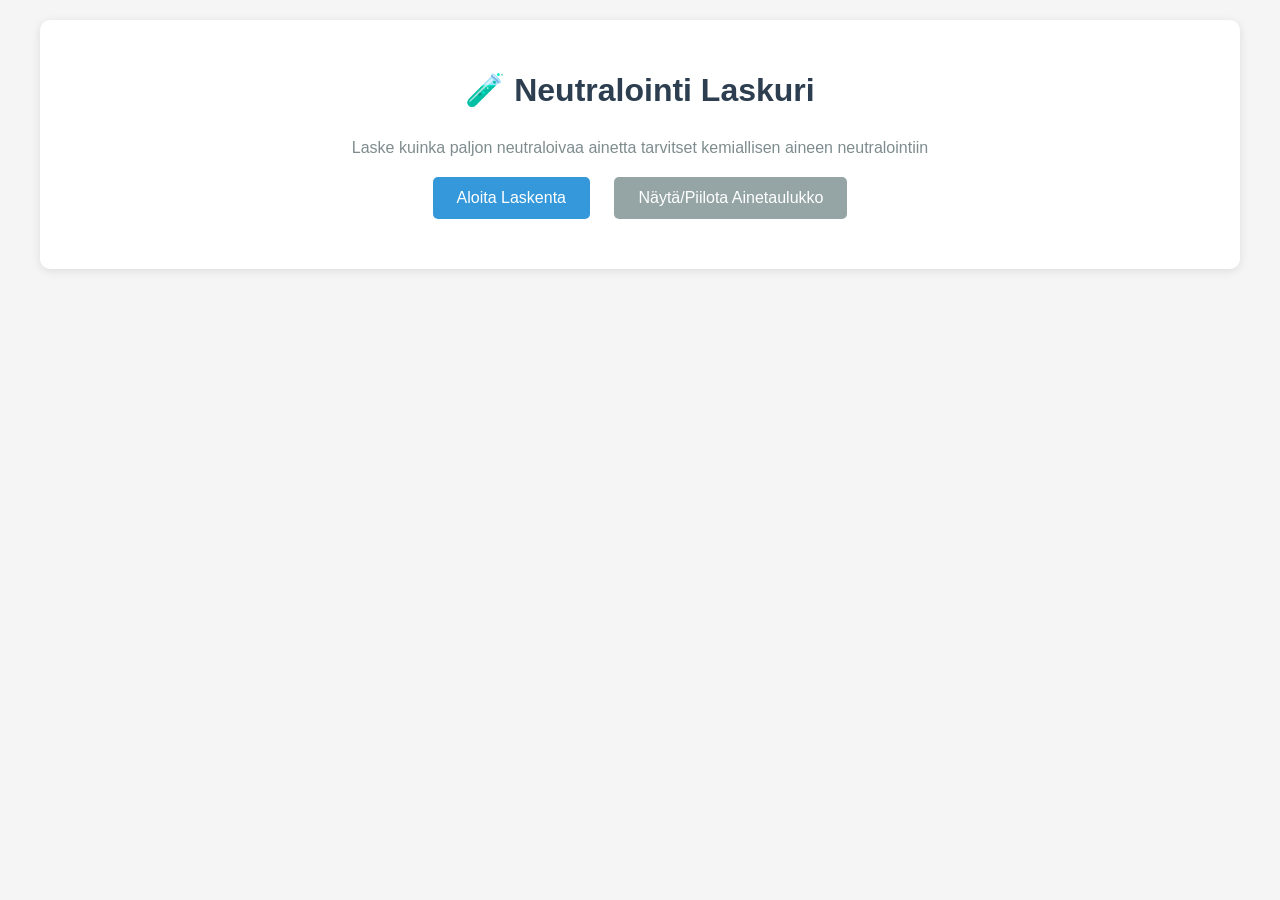
==== neutralointi2.html @ 327caf29 "selaimessa pyörivä versio" ====
<!doctype html>
<html lang="fi">
    <head>
        <meta charset="UTF-8" />
        <meta name="viewport" content="width=device-width, initial-scale=1.0" />
        <title>Neutralointi Laskuri</title>
        <style>
            body {
                font-family: Arial, sans-serif;
                max-width: 1200px;
                margin: 0 auto;
                padding: 20px;
                background-color: #f5f5f5;
            }
            .container {
                background: white;
                padding: 30px;
                border-radius: 10px;
                box-shadow: 0 2px 10px rgba(0, 0, 0, 0.1);
                margin-bottom: 20px;
            }
            h1 {
                color: #2c3e50;
                text-align: center;
                margin-bottom: 30px;
            }
            h2 {
                color: #34495e;
                border-bottom: 2px solid #3498db;
                padding-bottom: 10px;
            }
            .buttons {
                text-align: center;
                margin: 20px 0;
            }
            button {
                background-color: #3498db;
                color: white;
                border: none;
                padding: 12px 24px;
                margin: 0 10px;
                border-radius: 5px;
                cursor: pointer;
                font-size: 16px;
                transition: background-color 0.3s;
            }
            button:hover {
                background-color: #2980b9;
            }
            .results {
                background-color: #ecf0f1;
                padding: 20px;
                border-radius: 5px;
                margin: 20px 0;
                border-left: 4px solid #3498db;
            }
            .results h3 {
                margin-top: 0;
                color: #2c3e50;
            }
            .results p {
                margin: 10px 0;
                line-height: 1.6;
            }
            table {
                width: 100%;
                border-collapse: collapse;
                margin: 20px 0;
                background: white;
            }
            th,
            td {
                border: 1px solid #ddd;
                padding: 12px;
                text-align: left;
            }
            th {
                background-color: #3498db;
                color: white;
                font-weight: bold;
            }
            tr:nth-child(even) {
                background-color: #f9f9f9;
            }
            tr:hover {
                background-color: #e8f4f8;
            }
            .acid {
                border-left: 4px solid #e74c3c;
            }
            .base {
                border-left: 4px solid #27ae60;
            }
            .toggle-table {
                background-color: #95a5a6;
            }
            .toggle-table:hover {
                background-color: #7f8c8d;
            }
            #substanceTable {
                display: none;
            }
            .error {
                background-color: #e74c3c;
                color: white;
                padding: 10px;
                border-radius: 5px;
                margin: 10px 0;
            }
        </style>
    </head>
    <body>
        <div class="container">
            <h1>🧪 Neutralointi Laskuri</h1>
            <p style="text-align: center; color: #7f8c8d">
                Laske kuinka paljon neutraloivaa ainetta tarvitset kemiallisen
                aineen neutralointiin
            </p>

            <div class="buttons">
                <button onclick="startCalculation()">Aloita Laskenta</button>
                <button onclick="toggleTable()" class="toggle-table">
                    Näytä/Piilota Ainetaulukko
                </button>
            </div>

            <div id="substanceTable">
                <h2>📋 Saatavilla olevat aineet</h2>
                <table>
                    <thead>
                        <tr>
                            <th>Tyyppi</th>
                            <th>Nimi</th>
                            <th>Kaava</th>
                            <th>YK-numero</th>
                            <th>Moolimassa (g/mol)</th>
                            <th>H+ / OH-</th>
                        </tr>
                    </thead>
                    <tbody id="substanceTableBody"></tbody>
                </table>
            </div>

            <div id="results"></div>
        </div>

        <script>
            const aineet = [
                {
                    tyyppi: "happo",
                    nimi: ["Suolahappo", "Kloorivetyhappo"],
                    YK: "1789",
                    kaava: "HCl",
                    H: 1,
                    M: 36.46,
                    tiheys: function (pitoisuus) {
                        return (
                            0.99785 +
                            0.0050063 * pitoisuus +
                            5.9451 * Math.pow(10, -7) * Math.pow(pitoisuus, 2)
                        );
                    },
                },
                {
                    tyyppi: "happo",
                    nimi: ["Vetyfluoridi", "Fluorivetyhappo"],
                    YK: "1790",
                    kaava: "HF",
                    H: 1,
                    M: 20.01,
                    tiheys: function (pitoisuus) {
                        return (
                            0.98972 +
                            0.0063245 * pitoisuus -
                            1.8224 * Math.pow(10, -4) * Math.pow(pitoisuus, 2) +
                            4.0372 * Math.pow(10, -6) * Math.pow(pitoisuus, 3) -
                            2.8958 * Math.pow(10, -8) * Math.pow(pitoisuus, 4)
                        );
                    },
                },
                {
                    tyyppi: "happo",
                    nimi: ["Typpihappo", "Salpietarihappo"],
                    YK: ["2031", "2032"],
                    kaava: "HNO3",
                    anioni: "NO3",
                    H: 1,
                    M: 63.01,
                    tiheys: 1.5129,
                },
                {
                    tyyppi: "happo",
                    nimi: ["Rikkihappo", "Vihtrilliöljy"],
                    YK: ["1830", "1832", "2796"],
                    kaava: "H2SO4",
                    anioni: "SO4",
                    H: 2,
                    M: 98.08,
                },
                {
                    tyyppi: "happo",
                    nimi: ["Etikkahappo", "Karbokysyylihappo"],
                    YK: ["2789", "2790"],
                    kaava: "CH3COOH",
                    anioni: "CH3COO",
                    H: 1,
                    M: 60.05,
                },
                {
                    tyyppi: "happo",
                    nimi: ["Muurahaishappo", "Metaanihappo"],
                    YK: ["1799", "3412"],
                    kaava: "HCOOH",
                    anioni: "HCOO",
                    H: 1,
                    M: 46.03,
                },
                {
                    tyyppi: "happo",
                    nimi: ["Vetyjodidi", "Vetyjodihappo"],
                    YK: "2197",
                    kaava: "HI",
                    anioni: "I",
                    H: 1,
                    M: 127.91,
                },
                {
                    tyyppi: "happo",
                    nimi: ["Perkloorihappo"],
                    YK: ["1802", "1873"],
                    kaava: "HClO4",
                    anioni: "ClO4",
                    H: 1,
                    M: 100.46,
                },
                {
                    tyyppi: "happo",
                    nimi: ["Dikloorietikkahappo"],
                    YK: "1764",
                    kaava: "CHCl2COOH",
                    anioni: "CHCl2COO",
                    H: 1,
                    M: 128.94,
                },
                {
                    tyyppi: "happo",
                    nimi: ["Trivetyfosfaatti", "Fosforihappo"],
                    YK: ["1805", "3453"],
                    kaava: "H3PO4",
                    anioni: "PO4",
                    H: 3,
                    M: 97.99,
                },
                {
                    tyyppi: "emäs",
                    olomuoto: "kiinteä",
                    nimi: ["Natriumhydroksidi", "Lipeä", "Natriumlipeä"],
                    YK: ["1823", "1824"],
                    kaava: "NaOH",
                    kationi: "Na",
                    OH: 1,
                    M: 39.998,
                    tiheys: function (pitoisuus) {
                        return 0.9982 + 0.011318 * pitoisuus;
                    },
                },
                {
                    tyyppi: "emäs",
                    nimi: [
                        "Kalsiumhydroksidi",
                        "Kalsiumvesi",
                        "Kalkkimaito",
                        "Kalsiumdihydroksidi",
                    ],
                    kaava: "Ca(OH)2",
                    kationi: "Ca",
                    OH: 2,
                    M: 74.09,
                },
                {
                    tyyppi: "emäs",
                    nimi: ["Kaliumhydroksidi", "Kaliumlipeä"],
                    YK: ["1813", "1814"],
                    kaava: "KOH",
                    kationi: "K",
                    OH: 1,
                    M: 56.11,
                },
                {
                    tyyppi: "emäs",
                    nimi: "Kalsiumkarbonaatti",
                    kaava: "CaCO3",
                    kationi: "Ca",
                    OH: 2,
                    M: 100.09,
                    tiheys: 2.71,
                },
            ];

            function displayResult(message) {
                const resultsDiv = document.getElementById("results");
                if (!resultsDiv.querySelector(".results")) {
                    resultsDiv.innerHTML =
                        '<div class="results"><h3>📊 Laskennan tulos</h3></div>';
                }
                const resultsContent = resultsDiv.querySelector(".results");
                resultsContent.innerHTML += `<p>${message}</p>`;
            }

            function clearResults() {
                document.getElementById("results").innerHTML = "";
            }

            function showError(message) {
                const resultsDiv = document.getElementById("results");
                resultsDiv.innerHTML = `<div class="error">❌ Virhe: ${message}</div>`;
            }

            function toggleTable() {
                const table = document.getElementById("substanceTable");
                if (
                    table.style.display === "none" ||
                    table.style.display === ""
                ) {
                    table.style.display = "block";
                    populateTable();
                } else {
                    table.style.display = "none";
                }
            }

            function populateTable() {
                const tbody = document.getElementById("substanceTableBody");
                tbody.innerHTML = "";

                aineet.forEach((aine) => {
                    const row = tbody.insertRow();
                    row.className = aine.tyyppi === "happo" ? "acid" : "base";

                    const typeCell = row.insertCell(0);
                    typeCell.textContent =
                        aine.tyyppi === "happo" ? "🔴 Happo" : "🟢 Emäs";

                    const nameCell = row.insertCell(1);
                    nameCell.textContent = Array.isArray(aine.nimi)
                        ? aine.nimi.join(", ")
                        : aine.nimi;

                    const formulaCell = row.insertCell(2);
                    formulaCell.textContent = aine.kaava;

                    const ukCell = row.insertCell(3);
                    ukCell.textContent = aine.YK
                        ? Array.isArray(aine.YK)
                            ? aine.YK.join(", ")
                            : aine.YK
                        : "-";

                    const massCell = row.insertCell(4);
                    massCell.textContent = aine.M;

                    const ionCell = row.insertCell(5);
                    ionCell.textContent = aine.H || aine.OH;
                });
            }

            function laskeTiheys(obj, pitoisuus) {
                if (typeof obj.tiheys === "function")
                    return obj.tiheys(pitoisuus.arvo);
                return obj.tiheys;
            }

            function laskePuhdasTiheys(obj) {
                if (typeof obj.tiheys === "function") return obj.tiheys(100);
                return obj.tiheys;
            }

            function startCalculation() {
                clearResults();

                try {
                    // Torjuttava aine
                    var tAine = prompt(
                        "Anna torjuttavan aineen nimi, kaava tai YK-numero:",
                    );
                    if (tAine === null) {
                        throw new Error("Käyttäjä peruutti syötteen.");
                    }
                    var tNimi = String(tAine).trim().toLowerCase();
                    var tObj = aineet.find(function (item) {
                        var candidates = [
                            item.nimi,
                            item.kaava,
                            item.YK,
                        ].filter((x) => x != null);
                        return candidates.some(function (v) {
                            if (Array.isArray(v)) {
                                return v.some(
                                    (el) =>
                                        String(el).trim().toLowerCase() ===
                                        tNimi,
                                );
                            }
                            return String(v).trim().toLowerCase() === tNimi;
                        });
                    });
                    if (!tObj) {
                        throw new Error("Ainetta '" + tAine + "' ei löytynyt.");
                    }
                    var tLuku = tObj.H || tObj.OH;

                    displayResult(
                        "🧪 <strong>Torjuttava aine:</strong> " +
                            (typeof tObj.nimi === "string"
                                ? tObj.nimi
                                : tObj.nimi.join(", ")) +
                            " (" +
                            tObj.kaava +
                            ")" +
                            (tObj.YK
                                ? ", YK: " +
                                  (typeof tObj.YK === "string"
                                      ? tObj.YK
                                      : tObj.YK.join(", "))
                                : ""),
                    );
                    displayResult(
                        "⚖️ <strong>Moolimassa:</strong> " +
                            tObj.M +
                            " g/mol, <strong>" +
                            (tObj.tyyppi === "happo" ? "Anionin" : "Kationin") +
                            " varaus:</strong> " +
                            (tObj.tyyppi === "happo" ? "+" : "-") +
                            tLuku,
                    );

                    // Torjuttavan aineen määrä
                    var tMäärä = null;
                    while (true) {
                        var raw = prompt(
                            "Anna torjuttavan aineen määrä (esim. 1.5 L tai 2 kg). Kirjoita yksikkö L tai kg:",
                        );
                        if (raw === null) {
                            throw new Error("Käyttäjä peruutti syötteen");
                        }
                        raw = raw.trim();
                        var m = raw.match(/^([\d.,]+)\s*(L|l|KG|kg|Kg|kG)?$/);
                        if (!m) {
                            alert(
                                "Virheellinen syöte. Käytä muotoa '1.5 L' tai '2 kg'.",
                            );
                            continue;
                        }
                        var num = parseFloat(m[1].replace(",", "."));
                        if (!isFinite(num) || num <= 0) {
                            alert("Anna positiivinen numero.");
                            continue;
                        }
                        var unit = (m[2] || "L").toLowerCase();
                        if (unit !== "l" && unit !== "kg") {
                            alert("Yksikkö voi olla vain 'L' tai 'kg'.");
                            continue;
                        }
                        unit = unit === "l" ? "L" : "kg";
                        tMäärä = { arvo: num, yksikkö: unit };
                        break;
                    }

                    displayResult(
                        "📏 <strong>Torjuttavan aineen määrä:</strong> " +
                            tMäärä.arvo +
                            " " +
                            tMäärä.yksikkö,
                    );

                    // Torjuttavan aineen pitoisuus
                    var tPitoisuus = null;
                    while (true) {
                        var raw = prompt(
                            "Anna torjuttavan aineen pitoisuus prosenteina (0-100) ja lisää perään 'm' jos aine on massaprosenttinen (esim. 32 m) tai 'v' jos tilavuusprosenttinen (esim. 70 v). Oletuksena on massaprosentti.",
                        );
                        if (raw === null) {
                            throw new Error("Käyttäjä peruutti syötteen");
                        }
                        raw = raw.trim();
                        var m = raw.match(/^([\d.,]+)\s*(m|M|v|V)?$/);
                        if (!m) {
                            alert(
                                "Virheellinen syöte. Käytä muotoa '32 m' tai '70 v'.",
                            );
                            continue;
                        }
                        var num = parseFloat(m[1].replace(",", "."));
                        if (!isFinite(num) || num <= 0 || num > 100) {
                            alert("Anna pitoisuus prosentteina (0-100).");
                            continue;
                        }
                        var unit = (m[2] || "m").toLowerCase();
                        if (unit !== "m" && unit !== "v") {
                            alert("Yksikkö voi olla vain 'm' tai 'v'.");
                            continue;
                        }
                        unit = unit === "m" ? "m" : "v";
                        tPitoisuus = { arvo: num, yksikkö: unit };
                        break;
                    }

                    displayResult(
                        "🔬 <strong>Torjuttavan aineen pitoisuus:</strong> " +
                            (tPitoisuus.arvo === 100
                                ? "100% (puhdas aine)"
                                : tPitoisuus.arvo +
                                  (tPitoisuus.yksikkö === "m"
                                      ? " massa%"
                                      : " vol%")),
                    );

                    // Laske torjuttavan aineen ainemäärä
                    var tAinemäärä;
                    if (tPitoisuus.arvo === 100) {
                        if (tPitoisuus.yksikkö === "m") {
                            tAinemäärä = (tMäärä.arvo * 1000) / tObj.M;
                            displayResult(
                                "🧮 <strong>Torjuttavan aineen ainemäärä:</strong> " +
                                    tAinemäärä.toFixed(2) +
                                    " moolia",
                            );
                        } else {
                            var tTiheys = laskePuhdasTiheys(tObj);
                            displayResult(
                                "📊 <strong>Torjuttavan aineen tiheys:</strong> " +
                                    tTiheys.toFixed(2) +
                                    " kg/L",
                            );
                            var tMassa = tMäärä.arvo * tTiheys;
                            displayResult(
                                "⚖️ <strong>Torjuttavan aineen massa:</strong> " +
                                    tMassa.toFixed(2) +
                                    " kg",
                            );
                            tAinemäärä = (tMassa * 1000) / tObj.M;
                            displayResult(
                                "🧮 <strong>Torjuttavan aineen ainemäärä:</strong> " +
                                    tAinemäärä.toFixed(2) +
                                    " moolia",
                            );
                        }
                    } else if (tPitoisuus.arvo < 100) {
                        if (tMäärä.yksikkö === "L") {
                            if (tPitoisuus.yksikkö === "v") {
                                var tTodellinenMäärä =
                                    tMäärä.arvo * (tPitoisuus.arvo / 100);
                                displayResult(
                                    "📐 <strong>Torjuttavan aineen todellinen määrä:</strong> " +
                                        tTodellinenMäärä.toFixed(2) +
                                        " L",
                                );
                                var tTiheys = laskePuhdasTiheys(tObj);
                                displayResult(
                                    "📊 <strong>Torjuttavan aineen tiheys:</strong> " +
                                        tTiheys.toFixed(2) +
                                        " kg/L",
                                );
                                var tMassa = tTodellinenMäärä * tTiheys;
                                displayResult(
                                    "⚖️ <strong>Torjuttavan aineen massa:</strong> " +
                                        tMassa.toFixed(2) +
                                        " kg",
                                );
                                tAinemäärä = (tMassa * 1000) / tObj.M;
                                displayResult(
                                    "🧮 <strong>Torjuttavan aineen ainemäärä:</strong> " +
                                        tAinemäärä.toFixed(2) +
                                        " moolia",
                                );
                            } else {
                                var tTodellinenMäärä =
                                    tMäärä.arvo * (tPitoisuus.arvo / 100);
                                displayResult(
                                    "📐 <strong>Torjuttavan aineen todellinen määrä:</strong> " +
                                        tTodellinenMäärä.toFixed(2) +
                                        " L",
                                );
                                var tTiheys = laskeTiheys(tObj, tPitoisuus);
                                displayResult(
                                    "📊 <strong>Torjuttavan aineen tiheys:</strong> " +
                                        tTiheys.toFixed(2) +
                                        " kg/L",
                                );
                                var tMassa = tTodellinenMäärä * tTiheys;
                                displayResult(
                                    "⚖️ <strong>Torjuttavan aineen massa:</strong> " +
                                        tMassa.toFixed(2) +
                                        " kg",
                                );
                                tAinemäärä = (tMassa * 1000) / tObj.M;
                                displayResult(
                                    "🧮 <strong>Torjuttavan aineen ainemäärä:</strong> " +
                                        tAinemäärä.toFixed(2) +
                                        " moolia",
                                );
                            }
                        } else {
                            if (tPitoisuus.yksikkö === "m") {
                                var tTodellinenMäärä =
                                    tMäärä.arvo * (tPitoisuus.arvo / 100);
                                displayResult(
                                    "📐 <strong>Torjuttavan aineen todellinen määrä:</strong> " +
                                        tTodellinenMäärä.toFixed(2) +
                                        " kg",
                                );
                                tAinemäärä = (tTodellinenMäärä * 1000) / tObj.M;
                                displayResult(
                                    "🧮 <strong>Torjuttavan aineen ainemäärä:</strong> " +
                                        tAinemäärä.toFixed(2) +
                                        " moolia",
                                );
                            } else {
                                var tKokonaisTiheys = prompt(
                                    "Laskua ei voi toteuttaa ilman aineen tiheyttä. Anna torjuttavan aineen tiheys (kg/L):",
                                );
                                if (tKokonaisTiheys === null) {
                                    throw new Error(
                                        "Käyttäjä peruutti syötteen.",
                                    );
                                }
                                tKokonaisTiheys = tKokonaisTiheys.replace(
                                    ",",
                                    ".",
                                );
                                tKokonaisTiheys = parseFloat(tKokonaisTiheys);
                                if (
                                    !isFinite(tKokonaisTiheys) ||
                                    tKokonaisTiheys <= 0
                                )
                                    throw new Error(
                                        "Anna positiivinen numero.",
                                    );
                                var tTodellinenMäärä =
                                    (tMäärä.arvo / tKokonaisTiheys) *
                                    (tPitoisuus.arvo / 100);
                                displayResult(
                                    "📐 <strong>Torjuttavan aineen todellinen määrä:</strong> " +
                                        tTodellinenMäärä.toFixed(2) +
                                        " L",
                                );
                                var tTiheys = laskePuhdasTiheys(tObj);
                                displayResult(
                                    "📊 <strong>Torjuttavan aineen tiheys:</strong> " +
                                        tTiheys.toFixed(2) +
                                        " kg/L",
                                );
                                var tMassa = tTodellinenMäärä * tTiheys;
                                displayResult(
                                    "⚖️ <strong>Torjuttavan aineen massa:</strong> " +
                                        tMassa.toFixed(2) +
                                        " kg",
                                );
                                tAinemäärä = (tMassa * 1000) / tObj.M;
                                displayResult(
                                    "🧮 <strong>Torjuttavan aineen ainemäärä:</strong> " +
                                        tAinemäärä.toFixed(2) +
                                        " moolia",
                                );
                            }
                        }
                    }

                    displayResult("<hr>");

                    // Neutraloiva aine
                    var nAine = prompt("Anna neutraloivan aineen nimi:");
                    if (nAine === null) {
                        throw new Error("Käyttäjä peruutti syötteen.");
                    }
                    var nNimi = String(nAine).trim().toLowerCase();
                    var nObj = aineet.find(function (item) {
                        var candidates = [
                            item.nimi,
                            item.kaava,
                            item.YK,
                        ].filter((x) => x != null);
                        return candidates.some(function (v) {
                            if (Array.isArray(v)) {
                                return v.some(
                                    (el) =>
                                        String(el).trim().toLowerCase() ===
                                        nNimi,
                                );
                            }
                            return String(v).trim().toLowerCase() === nNimi;
                        });
                    });
                    if (!nObj) {
                        throw new Error("Ainetta '" + nAine + "' ei löytynyt.");
                    }
                    var nLuku = nObj.H || nObj.OH;

                    if (tObj.tyyppi == nObj.tyyppi) {
                        throw new Error(
                            "Torjuttava aine ja neutraloiva aine eivät voi olla samaa tyyppiä (kumpikin happo tai kumpikin emäs).",
                        );
                    }

                    var neutralointiKerroin = tLuku / nLuku;
                    var nAinemäärä = tAinemäärä * neutralointiKerroin;

                    displayResult(
                        "🧪 <strong>Neutraloiva aine:</strong> " +
                            nAine +
                            " (" +
                            nObj.kaava +
                            ")" +
                            (nObj.YK
                                ? ", YK: " +
                                  (typeof nObj.YK === "string"
                                      ? nObj.YK
                                      : nObj.YK.join(", "))
                                : ""),
                    );
                    displayResult(
                        "⚖️ <strong>Moolimassa:</strong> " +
                            nObj.M +
                            " g/mol, <strong>" +
                            (nObj.tyyppi === "happo" ? "Anionin" : "Kationin") +
                            " varaus:</strong> " +
                            (nObj.tyyppi === "happo" ? "+" : "-") +
                            nLuku,
                    );

                    // Neutraloivan aineen pitoisuus
                    var nPitoisuus = null;
                    while (true) {
                        var raw = prompt(
                            "Anna neutraloivan aineen pitoisuus prosenteina (0-100) ja lisää perään 'm' jos aine on massaprosenttinen (esim. 32 m) tai 'v' jos tilavuusprosenttinen (esim. 70 v). Oletuksena on massaprosentti.",
                        );
                        if (raw === null) {
                            throw new Error("Käyttäjä peruutti syötteen.");
                        }
                        raw = raw.trim();
                        var m = raw.match(/^([\d.,]+)\s*(m|M|v|V)?$/);
                        if (!m) {
                            alert(
                                "Virheellinen syöte. Käytä muotoa '32 m' tai '70 v'.",
                            );
                            continue;
                        }
                        var num = parseFloat(m[1].replace(",", "."));
                        if (!isFinite(num) || num <= 0 || num > 100) {
                            alert("Anna pitoisuus prosentteina (0-100).");
                            continue;
                        }
                        var unit = (m[2] || "m").toLowerCase();
                        if (unit !== "m" && unit !== "v") {
                            alert("Yksikkö voi olla vain 'm' tai 'v'.");
                            continue;
                        }
                        unit = unit === "m" ? "m" : "v";
                        nPitoisuus = { arvo: num, yksikkö: unit };
                        break;
                    }

                    displayResult(
                        "🔬 <strong>Neutraloivan aineen pitoisuus:</strong> " +
                            (nPitoisuus.arvo === 100
                                ? "100% (puhdas aine)"
                                : nPitoisuus.arvo +
                                  (nPitoisuus.yksikkö === "m"
                                      ? " massa%"
                                      : " vol%")),
                    );

                    var nMassa = (nAinemäärä * nObj.M) / 1000;
                    displayResult(
                        "⚖️ <strong>Neutraloivan aineen massa:</strong> " +
                            nMassa.toFixed(2) +
                            " kg",
                    );
                    displayResult(
                        "🧮 <strong>Neutraloivan aineen ainemäärä:</strong> " +
                            nAinemäärä.toFixed(2) +
                            " moolia",
                    );

                    // Lopputulos
                    if (nPitoisuus.arvo === 100) {
                        var nKokonaisMassa = nMassa;
                        var nKokonaisTilavuus =
                            nMassa / laskePuhdasTiheys(nObj);
                        displayResult("<hr>");
                        displayResult(
                            "🎯 <strong>LOPPUTULOS:</strong> Neutraloivaa ainetta tarvitaan <strong>" +
                                nKokonaisMassa.toFixed(2) +
                                " kg</strong>, eli <strong>" +
                                nKokonaisTilavuus.toFixed(2) +
                                " L</strong>.",
                        );
                    } else if (nPitoisuus.arvo < 100) {
                        if (nPitoisuus.yksikkö === "v") {
                            var nTiheys = laskePuhdasTiheys(nObj);
                            displayResult(
                                "📊 <strong>Neutraloivan aineen tiheys:</strong> " +
                                    nTiheys.toFixed(2) +
                                    " kg/L",
                            );
                            var nTilavuus = nMassa / nTiheys;
                            displayResult(
                                "📐 <strong>Neutraloivan aineen tilavuus:</strong> " +
                                    nTilavuus.toFixed(2) +
                                    " L",
                            );
                            var nKokonaisTilavuus =
                                nTilavuus / (nPitoisuus.arvo / 100);
                            var nKokonaisTiheys = prompt(
                                "Laskua ei voi toteuttaa ilman aineen tiheyttä. Anna neutraloivan aineen tiheys (kg/L):",
                            );
                            if (nKokonaisTiheys === null) {
                                throw new Error("Käyttäjä peruutti syötteen.");
                            }
                            nKokonaisTiheys = nKokonaisTiheys.replace(",", ".");
                            nKokonaisTiheys = parseFloat(nKokonaisTiheys);
                            if (
                                !isFinite(nKokonaisTiheys) ||
                                nKokonaisTiheys <= 0
                            )
                                throw new Error("Anna positiivinen numero.");
                            var nKokonaisMassa =
                                nKokonaisTilavuus * nKokonaisTiheys;
                            displayResult("<hr>");
                            displayResult(
                                "🎯 <strong>LOPPUTULOS:</strong> Neutraloivaa ainetta tarvitaan <strong>" +
                                    nKokonaisMassa.toFixed(2) +
                                    " kg</strong>, eli <strong>" +
                                    nKokonaisTilavuus.toFixed(2) +
                                    " L</strong>.",
                            );
                        } else {
                            var nKokonaisMassa =
                                nMassa / (nPitoisuus.arvo / 100);
                            var nKokonaisTiheys = prompt(
                                "Laskua ei voi toteuttaa ilman aineen tiheyttä. Anna neutraloivan aineen tiheys (kg/L):",
                            );
                            if (nKokonaisTiheys === null) {
                                throw new Error("Käyttäjä peruutti syötteen.");
                            }
                            nKokonaisTiheys = nKokonaisTiheys.replace(",", ".");
                            nKokonaisTiheys = parseFloat(nKokonaisTiheys);
                            if (
                                !isFinite(nKokonaisTiheys) ||
                                nKokonaisTiheys <= 0
                            )
                                throw new Error("Anna positiivinen numero.");
                            var nKokonaisTilavuus =
                                nKokonaisMassa / nKokonaisTiheys;
                            displayResult("<hr>");
                            displayResult(
                                "🎯 <strong>LOPPUTULOS:</strong> Neutraloivaa ainetta tarvitaan <strong>" +
                                    nKokonaisMassa.toFixed(2) +
                                    " kg</strong>, eli <strong>" +
                                    nKokonaisTilavuus.toFixed(2) +
                                    " L</strong>.",
                            );
                        }
                    }
                } catch (error) {
                    showError(error.message);
                }
            }

            // Initialize table on page load
            window.onload = function () {
                populateTable();
            };
        </script>
    </body>
</html>
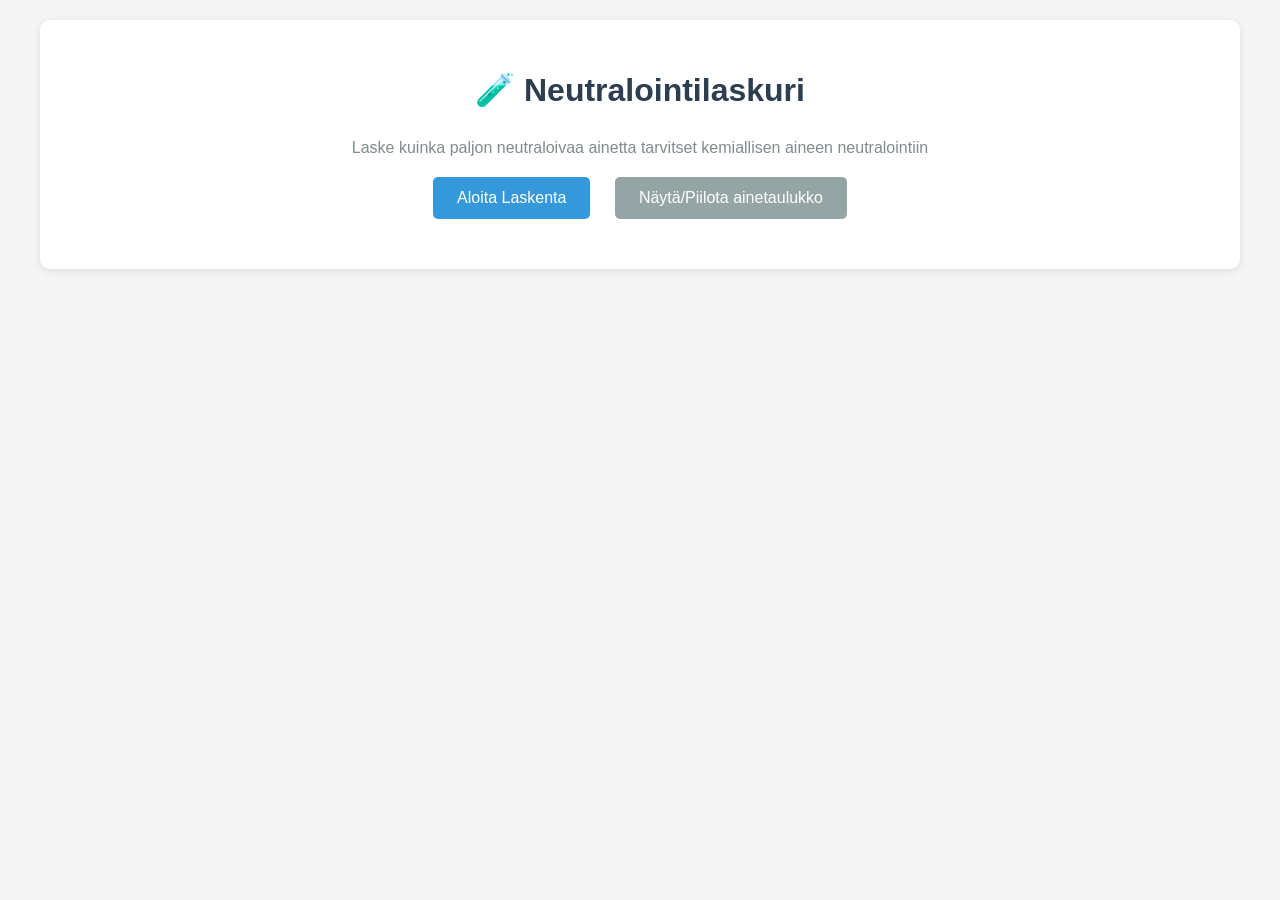
==== commit b0c1118c: "Päivitelty tekstejä" ====
--- a/neutralointi2.html
+++ b/neutralointi2.html
@@ -3,7 +3,7 @@
     <head>
         <meta charset="UTF-8" />
         <meta name="viewport" content="width=device-width, initial-scale=1.0" />
-        <title>Neutralointi Laskuri</title>
+        <title>Neutralointilaskuri</title>
         <style>
             body {
                 font-family: Arial, sans-serif;
@@ -111,7 +111,7 @@
     </head>
     <body>
         <div class="container">
-            <h1>🧪 Neutralointi Laskuri</h1>
+            <h1>🧪 Neutralointilaskuri</h1>
             <p style="text-align: center; color: #7f8c8d">
                 Laske kuinka paljon neutraloivaa ainetta tarvitset kemiallisen
                 aineen neutralointiin
@@ -120,7 +120,7 @@
             <div class="buttons">
                 <button onclick="startCalculation()">Aloita Laskenta</button>
                 <button onclick="toggleTable()" class="toggle-table">
-                    Näytä/Piilota Ainetaulukko
+                    Näytä/Piilota ainetaulukko
                 </button>
             </div>
 
